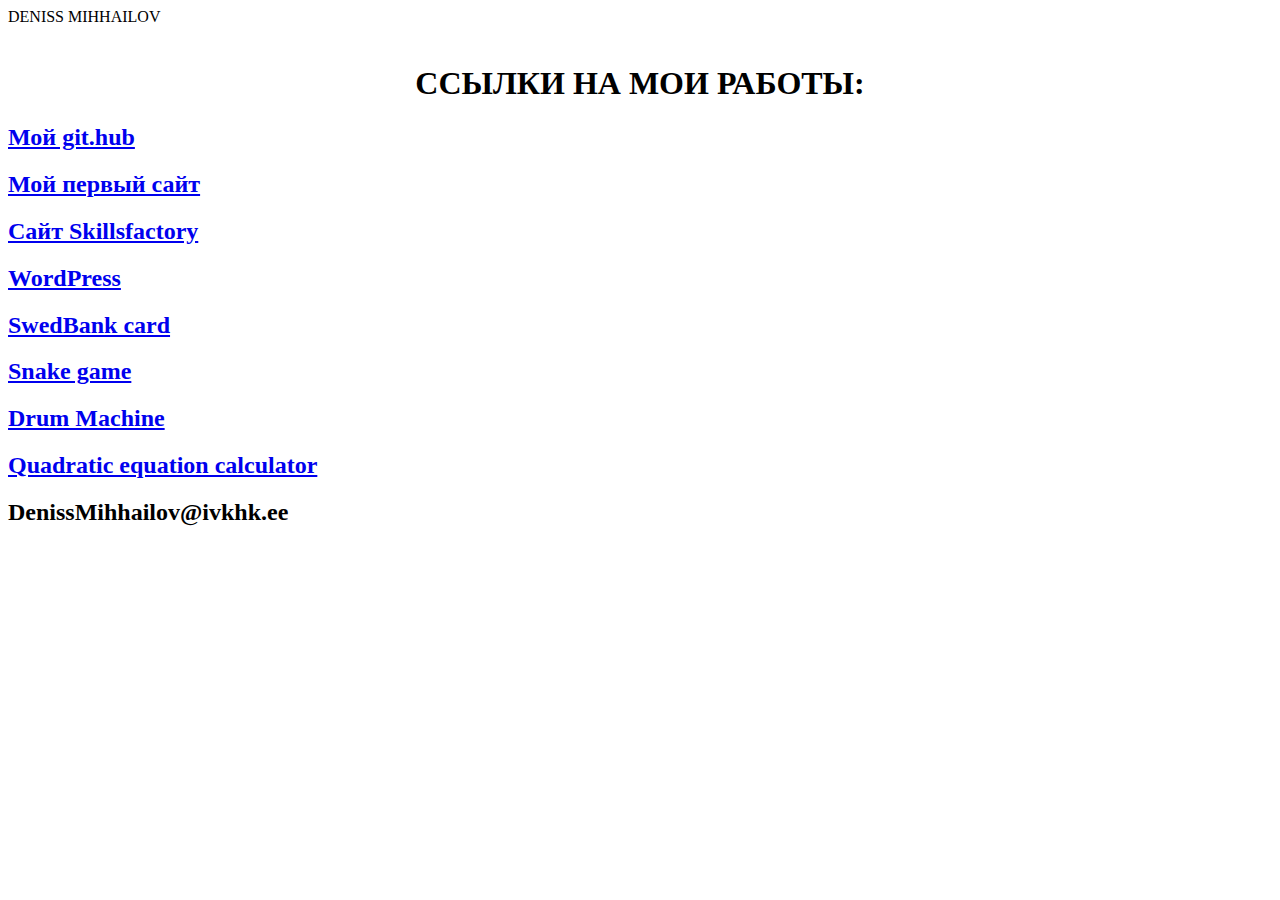
==== index.html @ 3e8f2c69 "Drums" ====
<!DOCTYPE html>
<html lang="en">
<head>
    <meta charset="UTF-8">
    <meta http-equiv="X-UA-Compatible" content="IE=edge">
    <meta name="viewport" content="width=device-width, initial-scale=1.0">
    <title>MinuSite</title>
    <link rel="stylesheet" href="assets/css/style.css">
</head>
<body>
    <main>

        <header>
            <div class="name">DENISS MIHHAILOV</div>
            <img src="assets/css/img/Logo3.png" alt="" class="logo">
        </header>

        <div class="container">
            <center><h1>ССЫЛКИ НА МОИ РАБОТЫ:</h1></center>
            <div class="links">
            <h2 class="link"><a href="https://github.com/DenissMihhailov">Мой git.hub</a></h2>
            <h2 class="link"><a href="1/index.html">Мой первый сайт</a></h2>
            <h2 class="link"><a href="2/index.html">Сайт Skillsfactory</a></h2>
            <h2 class="link"><a href="4/src/index.html">WordPress</a></h2>
            <h2 class="link"><a href="/Elements/bankCard/index.html">SwedBank card</a></h2>
            <h2 class="link"><a href="/JsSnake/index.html">Snake game</a></h2>
            <h2 class="link"><a href="/JsDrumKit/index.html">Drum Machine</a></h2>
            <h2 class="link"><a href="/Quadratic Equation/index.html">Quadratic equation calculator</a></h2>
            <h2>DenissMihhailov@ivkhk.ee</h2>
            </div>
        </div>
    </main>
</body>
</html>
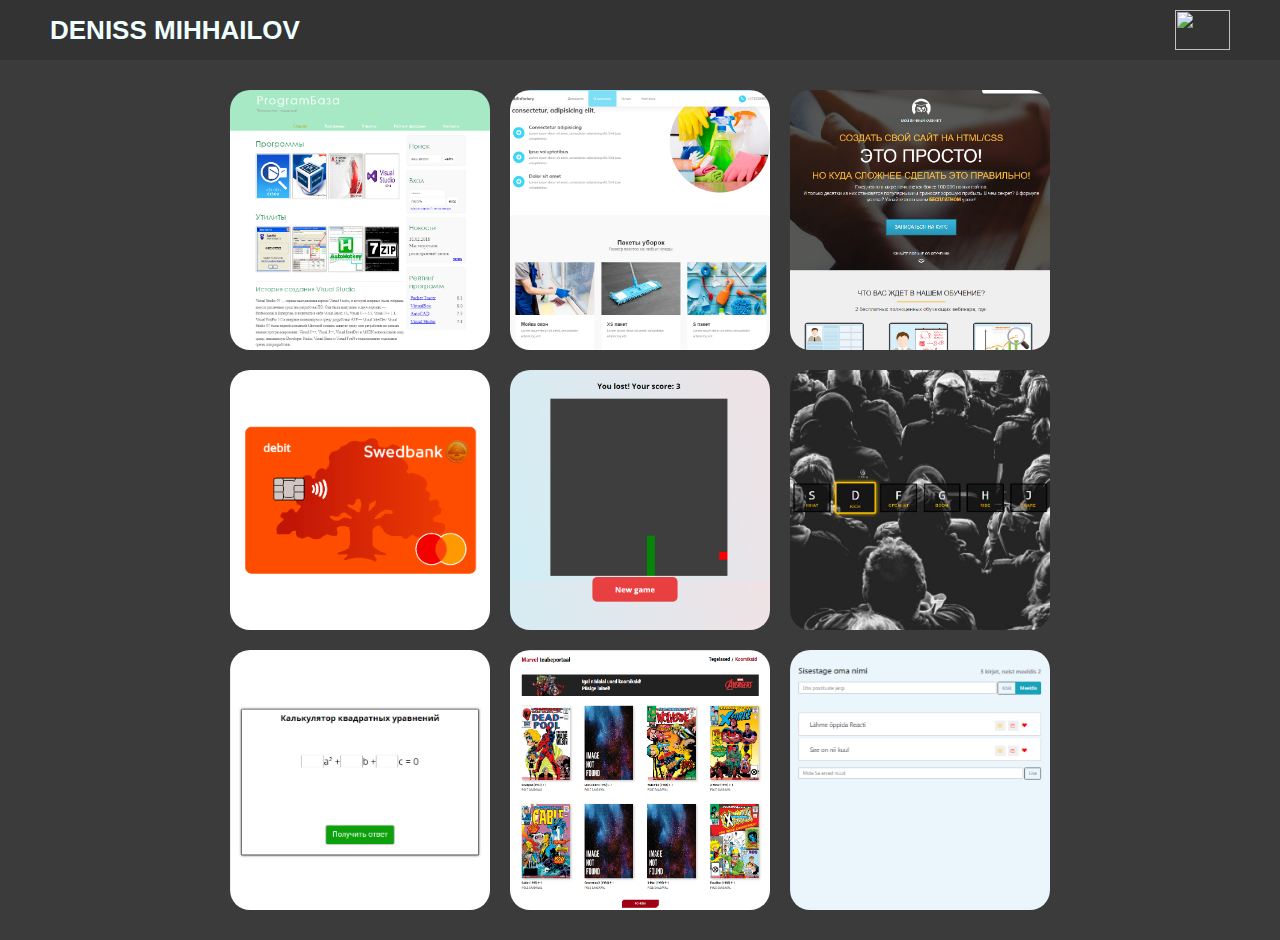
==== commit a4faafd3: "newDesign" ====
--- a/index.html
+++ b/index.html
@@ -15,18 +15,17 @@
             <img src="assets/css/img/Logo3.png" alt="" class="logo">
         </header>
 
-        <div class="container">
-            <center><h1>ССЫЛКИ НА МОИ РАБОТЫ:</h1></center>
-            <div class="links">
-            <h2 class="link"><a href="https://github.com/DenissMihhailov">Мой git.hub</a></h2>
-            <h2 class="link"><a href="1/index.html">Мой первый сайт</a></h2>
-            <h2 class="link"><a href="2/index.html">Сайт Skillsfactory</a></h2>
-            <h2 class="link"><a href="4/src/index.html">WordPress</a></h2>
-            <h2 class="link"><a href="/Elements/bankCard/index.html">SwedBank card</a></h2>
-            <h2 class="link"><a href="/JsSnake/index.html">Snake game</a></h2>
-            <h2 class="link"><a href="/JsDrumKit/index.html">Drum Machine</a></h2>
-            <h2 class="link"><a href="/Quadratic Equation/index.html">Quadratic equation calculator</a></h2>
-            <h2>DenissMihhailov@ivkhk.ee</h2>
+        <div class="wrapper">
+            <div class="container">
+                <div class="item" style="background-image: url(assets/css/img/first.png);"><a href="/1/index.html"></a></div>
+                <div class="item" style="background-image: url(assets/css/img/skills.png);"><a href="/2/index.html"></a></div>
+                <div class="item" style="background-image: url(assets/css/img/landing.png);"><a href="/4/src/index.html"></a></div>
+                <div class="item" style="background-image: url(assets/css/img/card.png);"><a href="/Elements/bankCard/index.html"></a></div>
+                <div class="item" style="background-image: url(assets/css/img/snake.png);"><a href="/JsSnake/index.html"></a></div>
+                <div class="item" style="background-image: url(assets/css/img/drkit.png);"><a href="/JsDrumKit/index.html"></a></div>
+                <div class="item" style="background-image: url(assets/css/img/calc.png);"><a href="/Quadratic Equation/index.html"></a></div>
+                <div class="item" style="background-image: url(assets/css/img/marvel.png);"><a href="https://github.com/DenissMihhailov/MarvelReact"></a></div>
+                <div class="item" style="background-image: url(assets/css/img/react.png);"><a href="https://github.com/DenissMihhailov/React"></a></div>
             </div>
         </div>
     </main>
--- a/assets/css/style.css
+++ b/assets/css/style.css
@@ -0,0 +1,101 @@
+*{
+    box-sizing: border-box;
+    margin: 0;
+    padding: 0;
+}
+
+header{
+    display: block;
+    width: 100%;
+    height: 60px;
+    background-color:#333333;
+    box-sizing: padding-box;
+    display: flex;
+}
+
+html {
+    font-family: 'Roboto', sans-serif;
+    background-color:#3b3b3b;
+}
+
+.name{
+    margin: auto 50px;
+    font-size: 26px;
+    font-weight: 600;
+    color:azure;
+}
+
+.logo{
+    width: 55px;
+    height: 40px;
+    margin: auto 50px;
+    padding: right;
+    margin-left: auto;
+}
+
+.wrapper{
+    max-width: 1200px;
+    margin: auto;
+}
+
+.container{
+    padding-top: 30px;
+    padding-bottom: 30px;
+    display: grid;
+    height: auto;
+    justify-content: center;
+    grid-template-columns: repeat(3, 260px);
+    grid-template-rows: repeat(3, 260px);
+    grid-auto-rows: 260px;
+    gap: 20px;
+
+}
+
+.item{
+    background-color: #f8f8f8;
+    border-radius: 20px;
+    transition: 0.5s;
+    text-align: center;
+    text-transform: uppercase;
+    font-weight: 600;
+    font-size: 20px;
+    cursor: pointer;
+    background-image: url();
+    background-size: cover;
+}
+
+.item:hover{
+    transform: scale(1.05);
+}
+
+.item a {
+    display: block;
+    text-align: center; 
+    height: 100%; 
+   }
+
+h1{
+    padding-top: 20px;
+    font-weight: 800;
+}
+
+.links{
+    
+    height: auto;
+    width: 340px;
+    margin: auto;
+    background-color:#3b3b3b;
+    text-align: center;
+    margin-top: 24px;
+    padding: 24px;
+}
+
+h2, a{
+    color: azure;
+    margin-bottom: 5px;
+    text-decoration:none;
+    display: inline-block;
+    transition: 1s;
+}
+
+
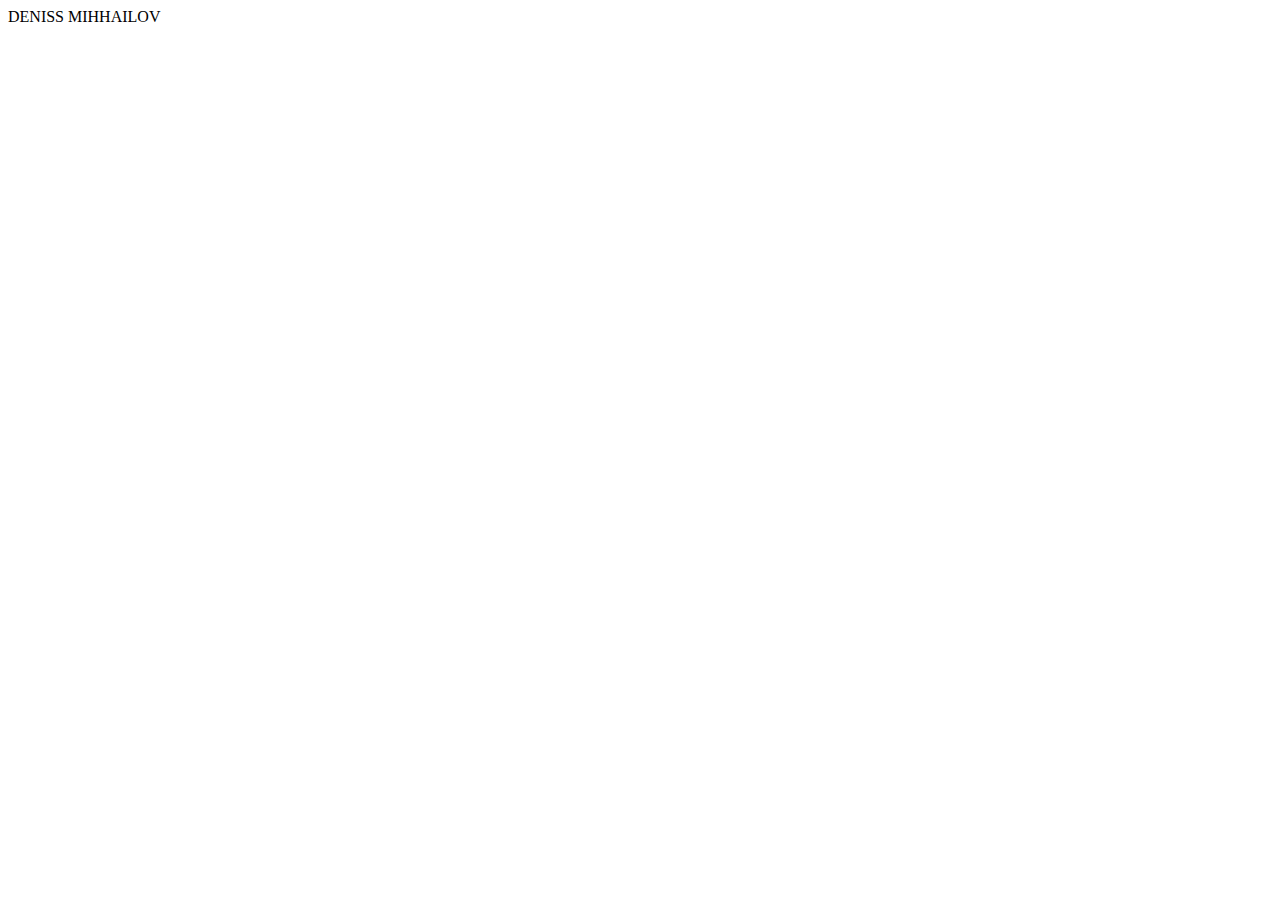
==== commit e72df116: "Analytics" ====
--- a/index.html
+++ b/index.html
@@ -1,31 +1,57 @@
 <!DOCTYPE html>
 <html lang="en">
 <head>
+
+    <!-- Google tag (gtag.js) -->
+    <script async src="https://www.googletagmanager.com/gtag/js?id=G-HLVEF3PS6C"></script>
+    <script>
+        window.dataLayer = window.dataLayer || [];
+        function gtag(){dataLayer.push(arguments);}
+        gtag('js', new Date());
+        
+        gtag('config', 'G-HLVEF3PS6C');
+        </script>           
+
+    <!-- Google Tag Manager -->
+    <script>(function(w,d,s,l,i){w[l]=w[l]||[];w[l].push({'gtm.start':
+    new Date().getTime(),event:'gtm.js'});var f=d.getElementsByTagName(s)[0],
+    j=d.createElement(s),dl=l!='dataLayer'?'&l='+l:'';j.async=true;j.src=
+    'https://www.googletagmanager.com/gtm.js?id='+i+dl;f.parentNode.insertBefore(j,f);
+    })(window,document,'script','dataLayer','GTM-KLM2JTKB');</script>
+    <!-- End Google Tag Manager -->
+
     <meta charset="UTF-8">
     <meta http-equiv="X-UA-Compatible" content="IE=edge">
     <meta name="viewport" content="width=device-width, initial-scale=1.0">
     <title>MinuSite</title>
-    <link rel="stylesheet" href="assets/css/style.css">
+    <link rel="stylesheet" href="style.css">
 </head>
 <body>
+
+    <!-- Google Tag Manager (noscript) -->
+    <noscript><iframe src="https://www.googletagmanager.com/ns.html?id=GTM-KLM2JTKB"
+    height="0" width="0" style="display:none;visibility:hidden"></iframe></noscript>
+    <!-- End Google Tag Manager (noscript) -->
+
     <main>
-
         <header>
             <div class="name">DENISS MIHHAILOV</div>
-            <img src="assets/css/img/Logo3.png" alt="" class="logo">
         </header>
 
         <div class="wrapper">
             <div class="container">
-                <div class="item" style="background-image: url(assets/css/img/first.png);"><a href="/1/index.html"></a></div>
-                <div class="item" style="background-image: url(assets/css/img/skills.png);"><a href="/2/index.html"></a></div>
-                <div class="item" style="background-image: url(assets/css/img/landing.png);"><a href="/4/src/index.html"></a></div>
-                <div class="item" style="background-image: url(assets/css/img/card.png);"><a href="/Elements/bankCard/index.html"></a></div>
-                <div class="item" style="background-image: url(assets/css/img/snake.png);"><a href="/JsSnake/index.html"></a></div>
-                <div class="item" style="background-image: url(assets/css/img/drkit.png);"><a href="/JsDrumKit/index.html"></a></div>
-                <div class="item" style="background-image: url(assets/css/img/calc.png);"><a href="/Quadratic Equation/index.html"></a></div>
-                <div class="item" style="background-image: url(assets/css/img/marvel.png);"><a href="https://github.com/DenissMihhailov/MarvelReact"></a></div>
-                <div class="item" style="background-image: url(assets/css/img/react.png);"><a href="https://github.com/DenissMihhailov/React"></a></div>
+                <div class="item" style="background-image: url(img/first.png);"><a href="/1/index.html"></a></div>
+                <div class="item" style="background-image: url(img/skills.png);"><a href="/2/index.html"></a></div>
+                <div class="item" style="background-image: url(img/landing.png);"><a href="/4/src/index.html"></a></div>
+                <div class="item" style="background-image: url(img/card.png);"><a href="/Elements/bankCard/index.html"></a></div>
+                <div class="item" style="background-image: url(img/snake.png);"><a href="/JsSnake/index.html"></a></div>
+                <div class="item" style="background-image: url(img/drkit.png);"><a href="/JsDrumKit/index.html"></a></div>
+                <div class="item" style="background-image: url(img/calc.png);"><a href="/Quadratic Equation/index.html"></a></div>
+                <div class="item" style="background-image: url(img/food.png);"><a href="/WebApplication/index2.html"></a></div>
+                <div class="item" style="background-image: url(img/grid.png);"><a href="/CssGrid/index.html"></a></div>
+                <div class="item" style="background-image: url(img/marvel.png);"><a href="https://github.com/DenissMihhailov/MarvelReact"></a></div>
+                <div class="item" style="background-image: url(img/react.png);"><a href="https://github.com/DenissMihhailov/React"></a></div>
+                <div class="item" style="background-image: url(img/node.png);"><a href="https://github.com/DenissMihhailov/NodeLast"></a></div>
             </div>
         </div>
     </main>
